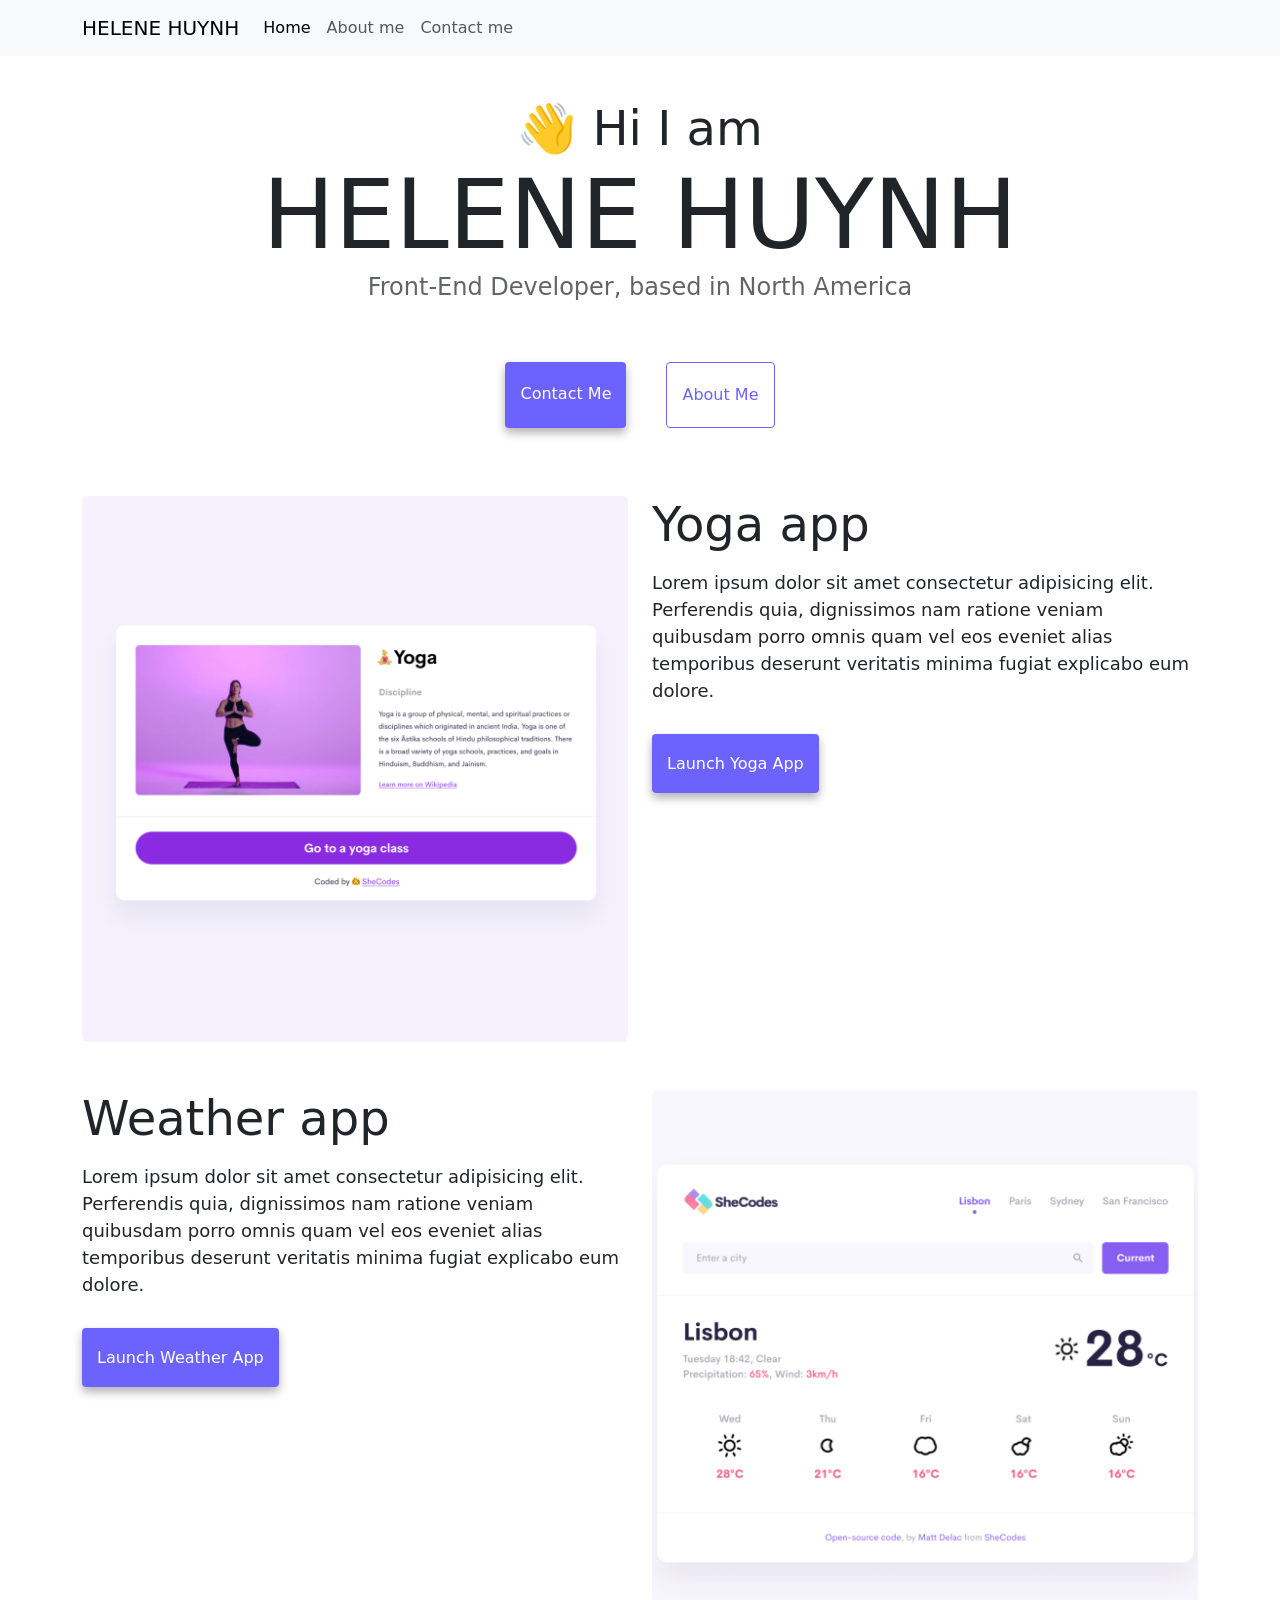
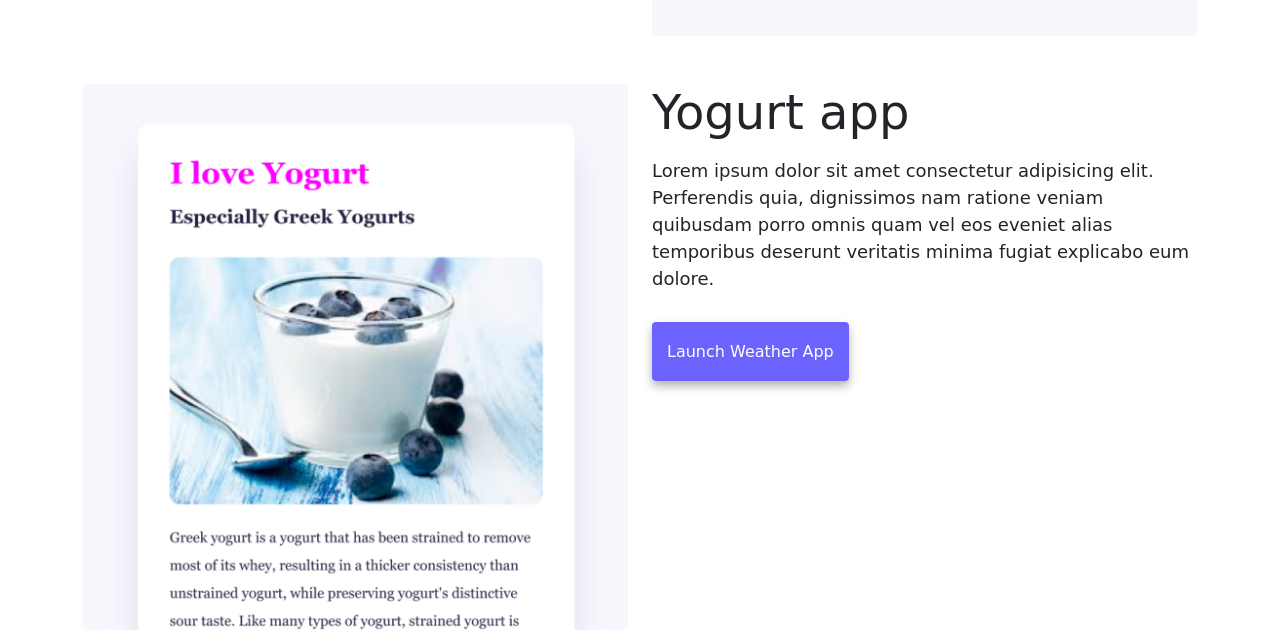
==== index.html @ 919ee27a "created files and updated css and seo" ====
<!doctype html>
<html lang="en">
  <head>
    <meta charset="UTF-8" />
    <meta name="viewport" content="width=device-width, initial-scale=1.0" />
    <meta
      name="description"
      content="Advanced Tool Project coded by Helene Huynh"
    />
    <title>HELENE HUYNH</title>
    <link
      href="https://cdn.jsdelivr.net/npm/bootstrap@5.0.0-beta2/dist/css/bootstrap.min.css"
      rel="stylesheet"
      integrity="sha384-BmbxuPwQa2lc/FVzBcNJ7UAyJxM6wuqIj61tLrc4wSX0szH/Ev+nYRRuWlolflfl"
      crossorigin="anonymous"
    />
    <script
      src="https://cdn.jsdelivr.net/npm/bootstrap@5.0.0-beta2/dist/js/bootstrap.bundle.min.js"
      integrity="sha384-b5kHyXgcpbZJO/tY9Ul7kGkf1S0CWuKcCD38l8YkeH8z8QjE0GmW1gYU5S9FOnJ0"
      crossorigin="anonymous"
    ></script>
    <link rel="stylesheet" href="styles.css" />
  </head>
  <body>
    <nav class="navbar navbar-expand-lg navbar-light bg-light fixed-top">
      <div class="container">
        <a class="navbar-brand" href="index.html">HELENE HUYNH</a>
        <button
          class="navbar-toggler"
          type="button"
          data-bs-toggle="collapse"
          data-bs-target="#navbarNav"
          aria-controls="navbarNav"
          aria-expanded="false"
          aria-label="Toggle navigation"
        >
          <span class="navbar-toggler-icon"></span>
        </button>
        <div class="collapse navbar-collapse" id="navbarNav">
          <ul class="navbar-nav">
            <li class="nav-item">
              <a class="nav-link active" aria-current="page" href="index.html"
                >Home</a
              >
            </li>
            <li class="nav-item">
              <a class="nav-link" href="about.html">About me</a>
            </li>
            <li class="nav-item">
              <a class="nav-link" href="about.html#contact">Contact me</a>
            </li>
          </ul>
        </div>
      </div>
    </nav>
    <h2 class="text-center">👋 Hi I am</h2>
    <h1 class="text-center">HELENE HUYNH</h1>
    <h3 class="text-center">Front-End Developer, based in North America</h3>
    <div class="navigation-links mb-5">
      <a href="contact.html" class="primary-link" title="Contact Helene Huynh"
        >Contact me</a
      >
      <a href="about.html" class="secondary-link" title="Visit About page"
        >About me</a
      >
    </div>
    <div class="container">
      <div class="row">
        <div class="col-6">
          <img
            src="images/yoga.png"
            class="img-fluid rounded d-none d-sm-block"
          />
        </div>
        <div class="col-6">
          <h2 class="mb-3">Yoga app</h2>
          <p>
            Lorem ipsum dolor sit amet consectetur adipisicing elit. Perferendis
            quia, dignissimos nam ratione veniam quibusdam porro omnis quam vel
            eos eveniet alias temporibus deserunt veritatis minima fugiat
            explicabo eum dolore.
          </p>
          <div class="mt-5">
            <a href="#" class="primary-link">Launch Yoga App</a>
          </div>
        </div>
      </div>
      <div class="row mt-5">
        <div class="col-6">
          <h2 class="mb-3">Weather app</h2>
          <p>
            Lorem ipsum dolor sit amet consectetur adipisicing elit. Perferendis
            quia, dignissimos nam ratione veniam quibusdam porro omnis quam vel
            eos eveniet alias temporibus deserunt veritatis minima fugiat
            explicabo eum dolore.
          </p>
          <div class="mt-5">
            <a href="#" class="primary-link">Launch Weather App</a>
          </div>
        </div>
        <div class="col-6">
          <img
            src="images/weather.png"
            class="img-fluid rounded d-none d-sm-block"
          />
        </div>
      </div>
      <div class="row mt-5">
        <div class="col-6">
          <img
            src="images/yogurt.png"
            class="img-fluid rounded d-none d-sm-block"
          />
        </div>
        <div class="col-6">
          <h2 class="mb-3">Yogurt app</h2>
          <p>
            Lorem ipsum dolor sit amet consectetur adipisicing elit. Perferendis
            quia, dignissimos nam ratione veniam quibusdam porro omnis quam vel
            eos eveniet alias temporibus deserunt veritatis minima fugiat
            explicabo eum dolore.
          </p>
          <div class="mt-5">
            <a href="#" class="primary-link">Launch Weather App</a>
          </div>
        </div>
      </div>
    </div>
  </body>
</html>
---- styles.css ----
:root {
  --primary-color: #6c63ff;
  --secondary-color: #f5f2fe;
  --box-shadow: 0 5px 10px rgba(0, 0, 0, 0.3);
}

body {
  margin-top: 100px;
}

h1,
h2,
h3 {
  margin: 0;
}

h1 {
  font-size: 96px;
}

h2 {
  font-size: 48px;
}

h3 {
  font-size: 24px;
  opacity: 0.7;
}

p {
  font-size: 18px;
  line-height: 1.5;
}

@media (max-width: 576px) {
  .col-6 {
    display: inline-block;
    margin: 10px;
  }
}

.navigation-links {
  display: flex;
  margin-top: 40px;
  justify-content: center;
}

.navigation-links a {
  margin: 20px;
}
.button {
  box-shadow: var(--box-shadow);
  border: none;
  background: var(--primary-color);
  display: block;
  margin: 0 auto;
}
.primary-link {
  border-radius: 4px;
  padding: 20px 15px;
  text-decoration: none;
  text-transform: capitalize;
  background: var(--primary-color);
  box-shadow: var(--box-shadow);
  color: white;
}

.secondary-link {
  border-radius: 4px;
  padding: 20px 15px;
  text-decoration: none;
  text-transform: capitalize;
  color: var(--primary-color);
  border: 1px solid var(--primary-color);
}

.homepage-link {
  color: var(--primary-color);
  text-align: center;
  display: block;
}

.about-paragraphs {
  margin: 30px 0;
}

.about-paragraphs p {
  margin: 10px;
}

.email-link {
  display: flex;
  justify-content: center;
  color: var(--primary-color);
  font-size: 28px;
  text-decoration: none;
}

.email-link:hover {
  text-decoration: underline;
}
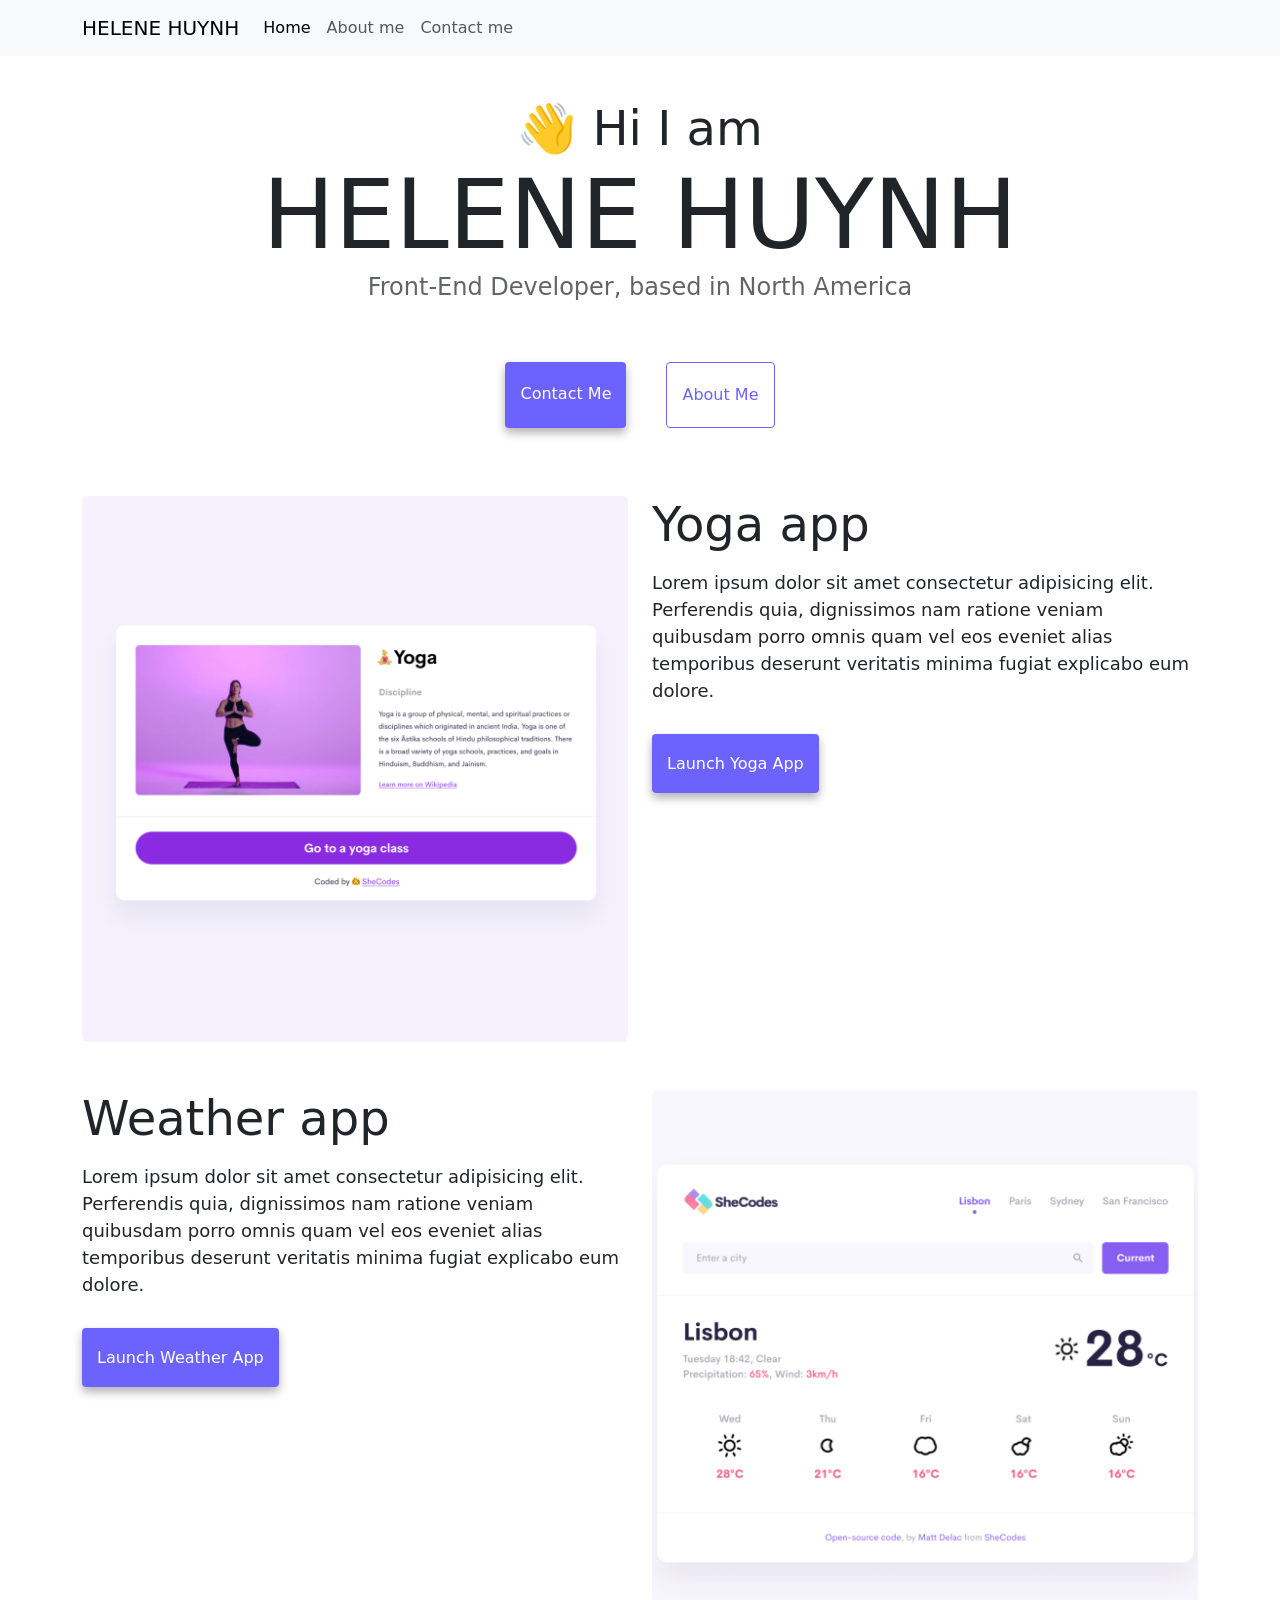
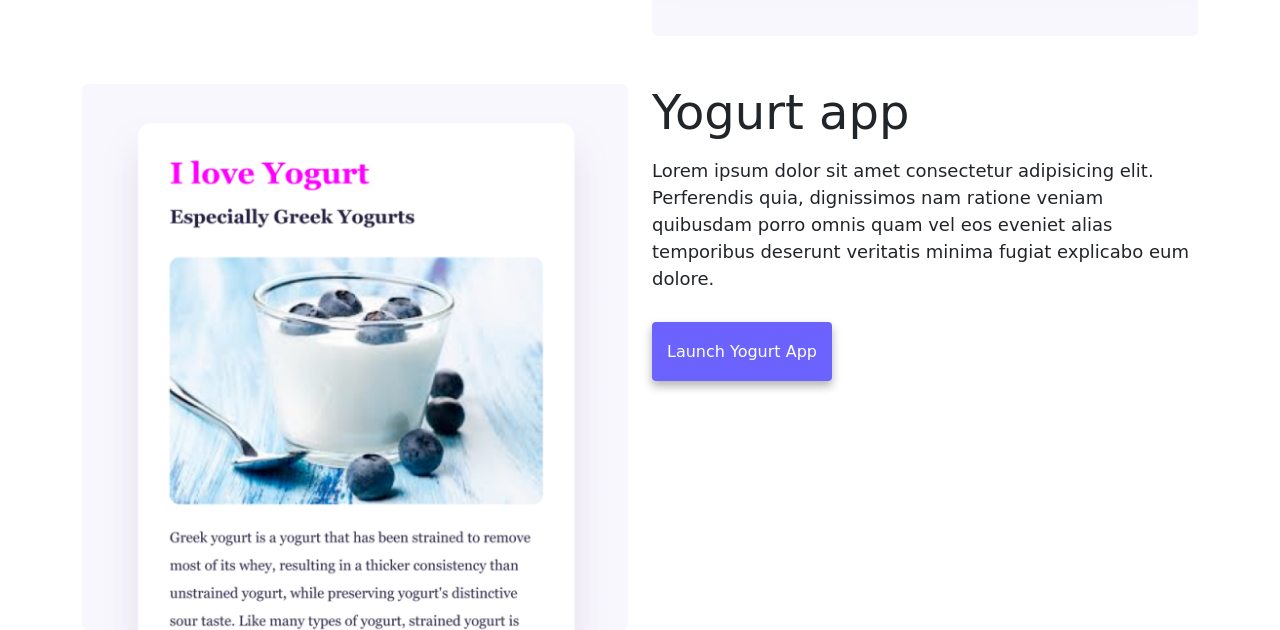
==== commit d5609dcd: "updated html and contact page" ====
--- a/index.html
+++ b/index.html
@@ -66,13 +66,14 @@
     </div>
     <div class="container">
       <div class="row">
-        <div class="col-6">
+        <div class="col-sm-6">
           <img
-            src="images/yoga.png"
+            src="/images/yoga.png"
+            alt="Yoga project "
             class="img-fluid rounded d-none d-sm-block"
           />
         </div>
-        <div class="col-6">
+        <div class="col-sm-6">
           <h2 class="mb-3">Yoga app</h2>
           <p>
             Lorem ipsum dolor sit amet consectetur adipisicing elit. Perferendis
@@ -81,12 +82,14 @@
             explicabo eum dolore.
           </p>
           <div class="mt-5">
-            <a href="#" class="primary-link">Launch Yoga App</a>
+            <a href="#" class="primary-link project-link" title="Yoga project"
+              >Launch Yoga App</a
+            >
           </div>
         </div>
       </div>
       <div class="row mt-5">
-        <div class="col-6">
+        <div class="col-sm-6">
           <h2 class="mb-3">Weather app</h2>
           <p>
             Lorem ipsum dolor sit amet consectetur adipisicing elit. Perferendis
@@ -95,24 +98,31 @@
             explicabo eum dolore.
           </p>
           <div class="mt-5">
-            <a href="#" class="primary-link">Launch Weather App</a>
+            <a
+              href="#"
+              class="primary-link project-link"
+              title="Weather project"
+              >Launch Weather App</a
+            >
           </div>
         </div>
-        <div class="col-6">
+        <div class="col-sm-6">
           <img
-            src="images/weather.png"
+            src="/images/weather.png"
             class="img-fluid rounded d-none d-sm-block"
+            alt="Weather project"
           />
         </div>
       </div>
       <div class="row mt-5">
-        <div class="col-6">
+        <div class="col-sm-6">
           <img
-            src="images/yogurt.png"
+            src="/images/yogurt.png"
             class="img-fluid rounded d-none d-sm-block"
+            alt="Yogurt project"
           />
         </div>
-        <div class="col-6">
+        <div class="col-sm-6">
           <h2 class="mb-3">Yogurt app</h2>
           <p>
             Lorem ipsum dolor sit amet consectetur adipisicing elit. Perferendis
@@ -121,7 +131,12 @@
             explicabo eum dolore.
           </p>
           <div class="mt-5">
-            <a href="#" class="primary-link">Launch Weather App</a>
+            <a
+              href="#"
+              class="primary-link project-link"
+              title="Weather project"
+              >Launch Yogurt App</a
+            >
           </div>
         </div>
       </div>
